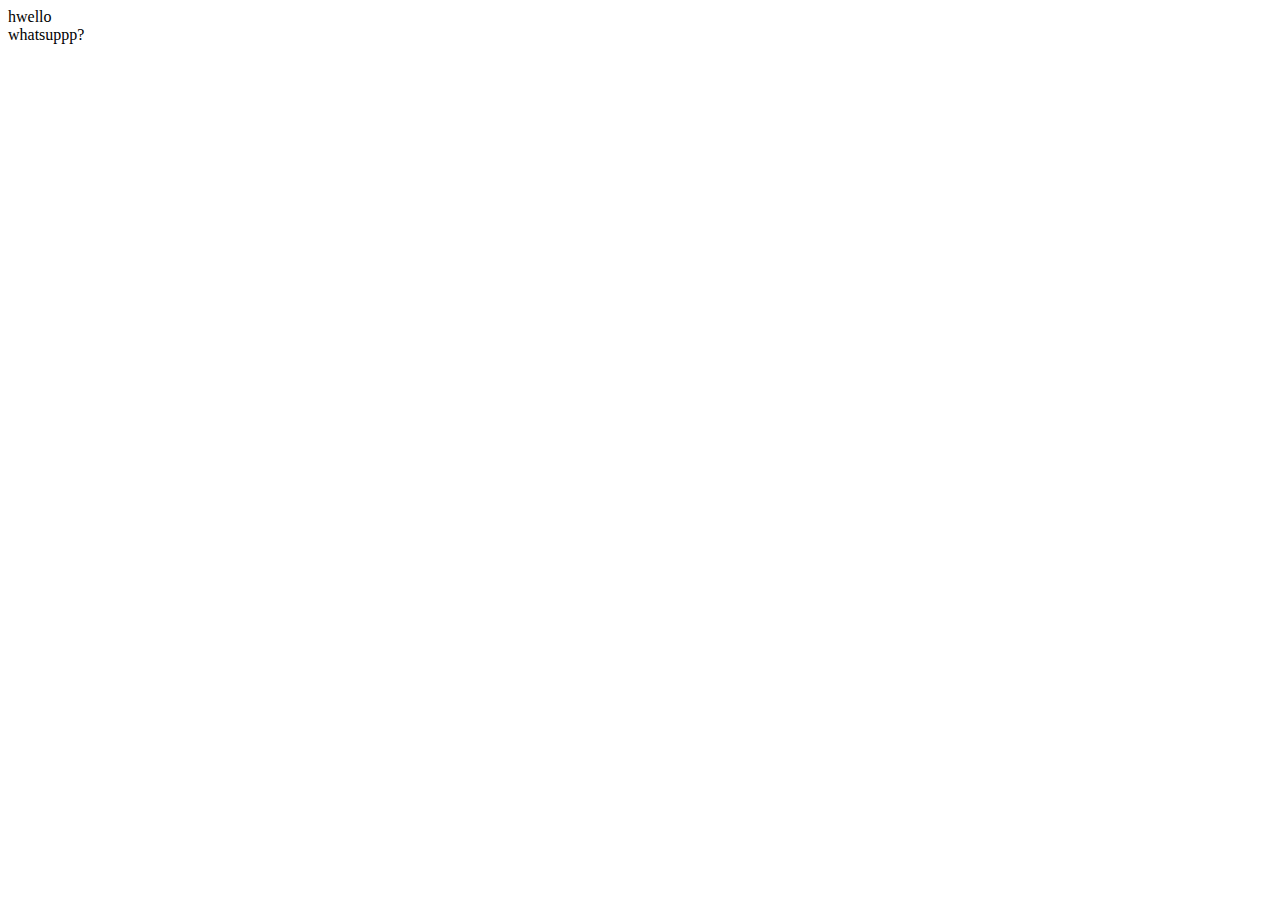
==== index.html @ 80b1f158 "new files incoming" ====
<!DOCTYPE html>
<html>
  <head>
    <title>2 CSE B</title>
    <link rel="shortcut icon" href="logo.png" type="image/x-icon" />
  </head>
  <body>
    <div class="">
      hwello
    </div>
    <div class="">
      whatsuppp?
    </div>
  </body>
</html>
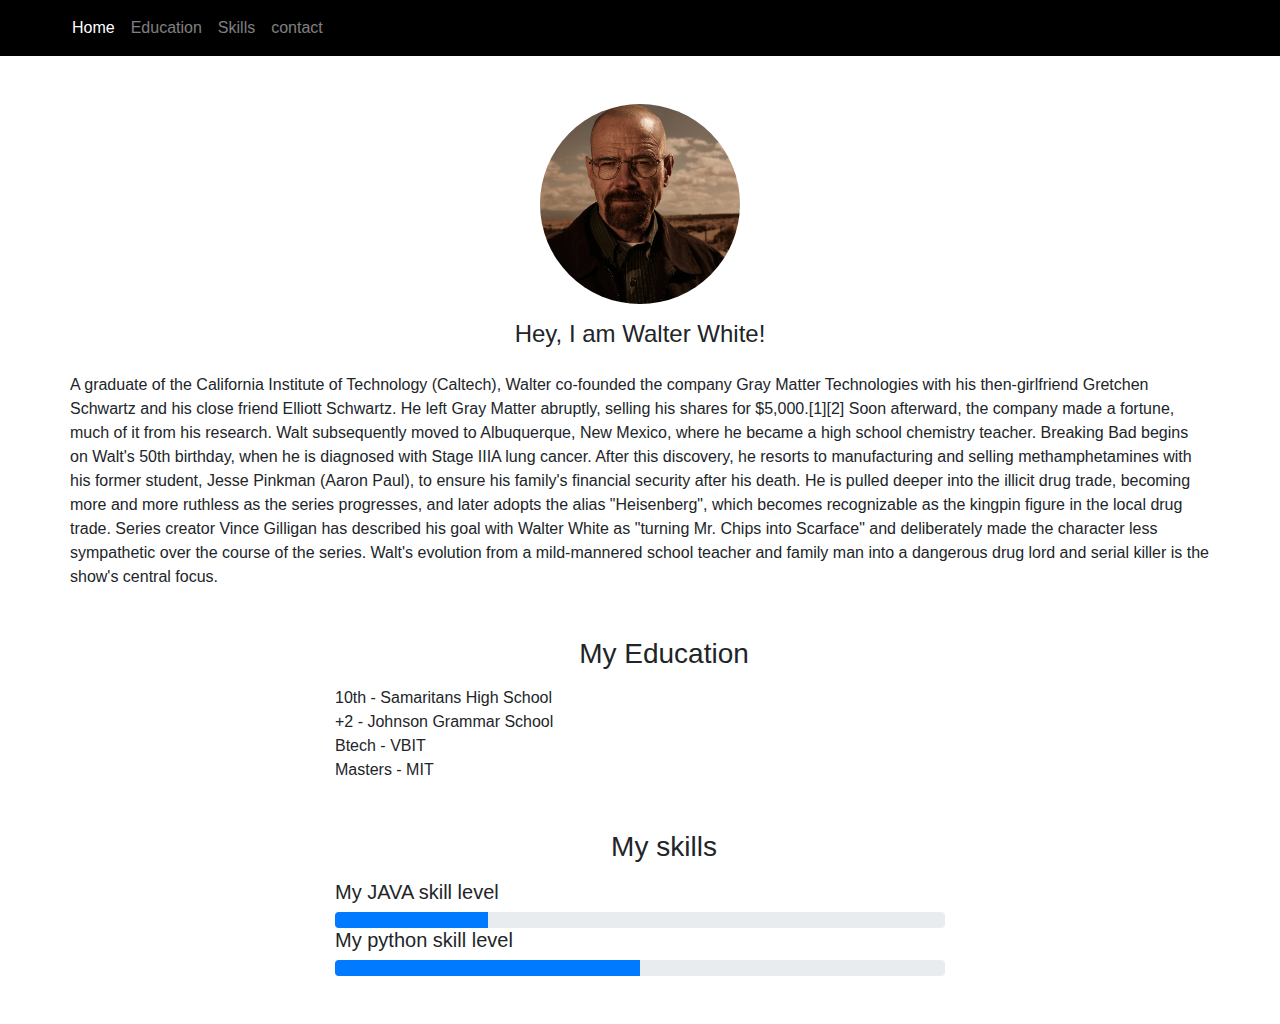
==== commit 3f6c957e: "Final" ====
--- a/index.html
+++ b/index.html
@@ -1,15 +1,154 @@
 <!DOCTYPE html>
-<html>
+<html lang="en" dir="ltr">
   <head>
-    <title>2 CSE B</title>
-    <link rel="shortcut icon" href="logo.png" type="image/x-icon" />
+    <meta charset="utf-8" />
+    <link
+      rel="stylesheet"
+      href="https://stackpath.bootstrapcdn.com/bootstrap/4.5.2/css/bootstrap.min.css"
+      integrity="sha384-JcKb8q3iqJ61gNV9KGb8thSsNjpSL0n8PARn9HuZOnIxN0hoP+VmmDGMN5t9UJ0Z"
+      crossorigin="anonymous"
+    />
+    <meta name="viewport" content="width=device-width, initial-scale=1.0" />
+    <link rel="stylesheet" href="style.css" />
+    <title>learning bootstrap</title>
   </head>
   <body>
-    <div class="">
-      hwello
+    <nav
+      class="navbar navbar-expand-lg navbar-dark bg-* px-5"
+      style="background-color: black;"
+    >
+      <a class="navbar-brand" href="#"></a>
+      <button
+        class="navbar-toggler"
+        type="button"
+        data-toggle="collapse"
+        data-target="#navbarSupportedContent"
+        aria-controls="navbarSupportedContent"
+        aria-expanded="false"
+        aria-label="Toggle navigation"
+      >
+        <span class="navbar-toggler-icon"></span>
+      </button>
+
+      <div class="collapse navbar-collapse" id="navbarSupportedContent">
+        <ul class="navbar-nav mr-auto">
+          <li class="nav-item active">
+            <a class="nav-link" href="index.html"
+              >Home <span class="sr-only">(current)</span></a
+            >
+          </li>
+          <li class="nav-item">
+            <a class="nav-link" href="#education">Education</a>
+          </li>
+          <li class="nav-item">
+            <a class="nav-link" href="#skills">Skills</a>
+          </li>
+          <li class="nav-item">
+            <a class="nav-link" href="contact.html">contact</a>
+          </li>
+        </ul>
+      </div>
+    </nav>
+    <div class="container">
+      <div class="row mb-3">
+        <div class="col-md text-center">
+          <img
+            class="profile-img rounded-circle mt-5 mb-3"
+            src="ww.png"
+            width="auto"
+            height="200"
+            alt="this is walter white"
+          />
+          <h4>Hey, I am Walter White!</h4>
+        </div>
+      </div>
+      <div class="row mt-3">
+        A graduate of the California Institute of Technology (Caltech), Walter
+        co-founded the company Gray Matter Technologies with his then-girlfriend
+        Gretchen Schwartz and his close friend Elliott Schwartz. He left Gray
+        Matter abruptly, selling his shares for $5,000.[1][2] Soon afterward,
+        the company made a fortune, much of it from his research. Walt
+        subsequently moved to Albuquerque, New Mexico, where he became a high
+        school chemistry teacher. Breaking Bad begins on Walt's 50th birthday,
+        when he is diagnosed with Stage IIIA lung cancer. After this discovery,
+        he resorts to manufacturing and selling methamphetamines with his former
+        student, Jesse Pinkman (Aaron Paul), to ensure his family's financial
+        security after his death. He is pulled deeper into the illicit drug
+        trade, becoming more and more ruthless as the series progresses, and
+        later adopts the alias "Heisenberg", which becomes recognizable as the
+        kingpin figure in the local drug trade. Series creator Vince Gilligan
+        has described his goal with Walter White as "turning Mr. Chips into
+        Scarface" and deliberately made the character less sympathetic over the
+        course of the series. Walt's evolution from a mild-mannered school
+        teacher and family man into a dangerous drug lord and serial killer is
+        the show's central focus.
+      </div>
     </div>
-    <div class="">
-      whatsuppp?
+
+    <div class="container w-50">
+      <div class="row">
+        <div class="col">
+          <div class="container mt-5 mb-3 text-center">
+            <h3 id="education" class="ml-5 mt-5">My Education</h3>
+          </div>
+        </div>
+      </div>
+      <div class="row">
+        <div class="col">
+          10th - Samaritans High School
+        </div>
+      </div>
+      <div class="row">
+        <div class="col">
+          +2 - Johnson Grammar School
+        </div>
+      </div>
+      <div class="row">
+        <div class="col">
+          Btech - VBIT
+        </div>
+      </div>
+      <div class="row">
+        <div class="col">
+          Masters - MIT
+        </div>
+      </div>
+    </div>
+
+    <div class="container w-50 mb-5">
+      <div class="row">
+        <div class="col">
+          <div class="container mt-5 mb-3 text-center">
+            <h3 class="ml-5 mt-5" id="skills">My skills</h3>
+          </div>
+        </div>
+      </div>
+      <div class="row">
+        <div class="col">
+          <h5>My JAVA skill level</h5>
+          <div class="progress">
+            <div
+              class="progress-bar"
+              role="progressbar"
+              style="width: 25%;"
+              aria-valuenow="75"
+              aria-valuemin="0"
+              aria-valuemax="100"
+            ></div>
+          </div>
+          <h5>My python skill level</h5>
+          <div class="progress">
+            <div
+              class="progress-bar"
+              role="progressbar"
+              style="width: 50%;"
+              aria-valuenow="75"
+              aria-valuemin="0"
+              aria-valuemax="100"
+            ></div>
+          </div>
+        </div>
+      </div>
     </div>
   </body>
 </html>
--- a/style.css
+++ b/style.css
@@ -0,0 +1,3 @@
+.heading {
+  margin-top: 100px;
+}
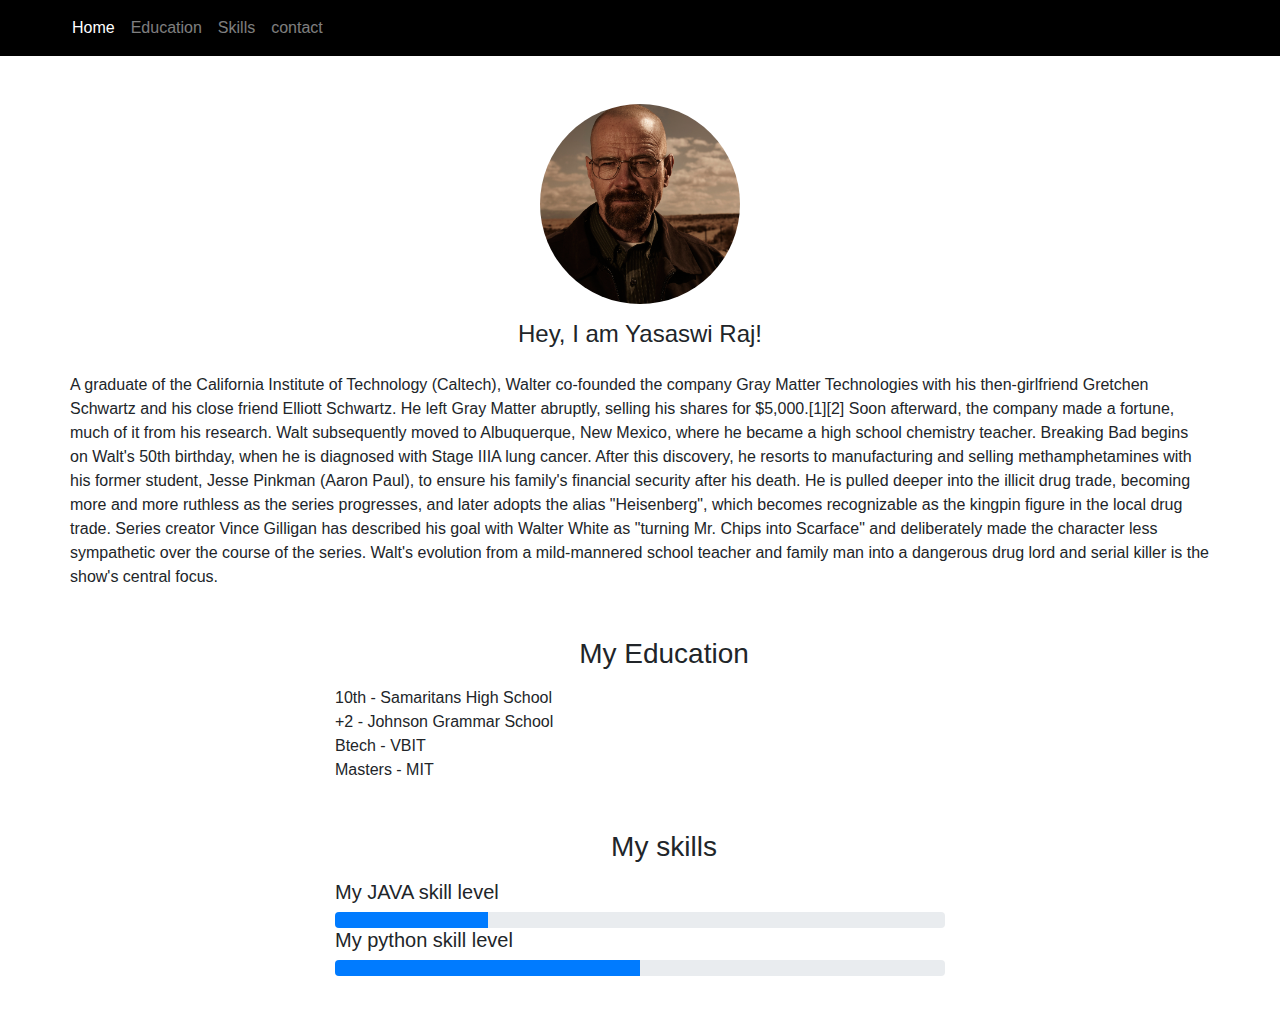
==== commit 6d761754: "name changed" ====
--- a/index.html
+++ b/index.html
@@ -59,7 +59,7 @@
             height="200"
             alt="this is walter white"
           />
-          <h4>Hey, I am Walter White!</h4>
+          <h4>Hey, I am Yasaswi Raj!</h4>
         </div>
       </div>
       <div class="row mt-3">
